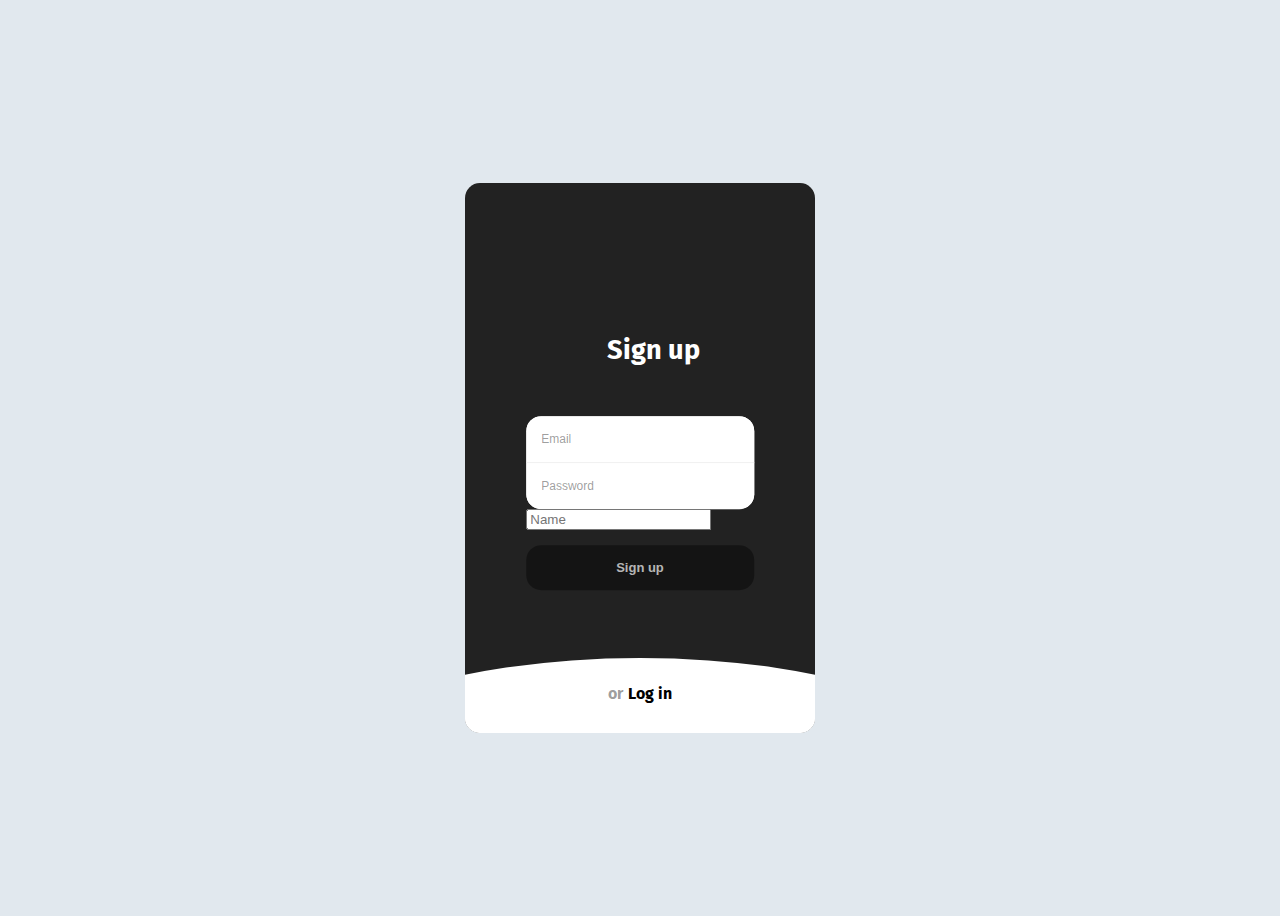
==== Kuafor_Sistemi/wwwroot/webkodlari3/index.html @ d9e674eb "Giriş sayfası eklendi" ====
<!DOCTYPE html>
<html lang="en">
<head>
    <meta charset="UTF-8">
    <meta name="viewport" content="width=device-width, initial-scale=1.0">
    <title>Document</title>
    <link rel="stylesheet" href="style.css">
</head>
<body>
    <div class="form-structor">
        <div class="signup">
            <h2 class="form-title" id="signup"><span>or</span>Sign up</h2>
            <div class="form-holder">
                <input type="email" class="input" placeholder="Email" />
                <input type="password" class="input" placeholder="Password" />
            </div>
                <input type="text" class="input" placeholder="Name" />
            <button class="submit-btn">Sign up</button>
        </div>
        <div class="login slide-up">
            <div class="center">
                <h2 class="form-title" id="login"><span>or</span>Log in</h2>
                <div class="form-holder">
                    <input type="email" class="input" placeholder="Email" />
                    <input type="password" class="input" placeholder="Password" />
                </div>
                <button class="submit-btn">Log in</button>
            </div>
        </div>
    </div>


    <script src="jskodlari.js"></script>
</body>
</html>
---- Kuafor_Sistemi/wwwroot/webkodlari3/style.css ----
@import url("https://fonts.googleapis.com/css?family=Fira+Sans");

html,body {
	position: relative;
	min-height: 100vh;
	background-color: #E1E8EE;
	display: flex;
	align-items: center;
	justify-content: center;
	font-family: "Fira Sans", Helvetica, Arial, sans-serif;
  -webkit-font-smoothing: antialiased;
  -moz-osx-font-smoothing: grayscale;
}

.form-structor {
	background-color: #222;
	border-radius: 15px;
	height: 550px;
	width: 350px;
	position: relative;
	overflow: hidden;
	
	&::after {
		content: '';
		opacity: .8;
		position: absolute;
		top: 0;right:0;bottom:0;left:0;
		background-repeat: no-repeat;
		background-position: left bottom;
		background-size: 500px;
		background-image: url('https://images.unsplash.com/photo-1503602642458-232111445657?ixlib=rb-0.3.5&ixid=eyJhcHBfaWQiOjEyMDd9&s=bf884ad570b50659c5fa2dc2cfb20ecf&auto=format&fit=crop&w=1000&q=100');
	}
	
	.signup {
		position: absolute;
		top: 50%;
		left: 50%;
		transform: translate(-50%, -50%);
		width: 65%;
		z-index: 5;
		transition: all .3s ease;
		
		
		&.slide-up {
			top: 5%;
			transform: translate(-50%, 0%);
			transition: all .3s ease;
		}
		
		&.slide-up .form-holder,
		&.slide-up .submit-btn {
			opacity: 0;
			visibility: hidden;
		}
		
		&.slide-up .form-title {
			font-size: 1em;
			cursor: pointer;
		}
		
		&.slide-up .form-title span {
			margin-right: 5px;
			opacity: 1;
			visibility: visible;
			transition: all .3s ease;
		}
		
		.form-title {
			color: #fff;
			font-size: 1.7em;
			text-align: center;
			
			span {
				color: rgba(0,0,0,0.4);
				opacity: 0;
				visibility: hidden;
				transition: all .3s ease;
			}
		}
		
		.form-holder {
			border-radius: 15px;
			background-color: #fff;
			overflow: hidden;
			margin-top: 50px;
			opacity: 1;
			visibility: visible;
			transition: all .3s ease;
			
			.input {
				border: 0;
				outline: none;
				box-shadow: none;
				display: block;
				height: 30px;
				line-height: 30px;
				padding: 8px 15px;
				border-bottom: 1px solid #eee;
				width: 100%;
				font-size: 12px;
				
				&:last-child {
					border-bottom: 0;
				}
				&::-webkit-input-placeholder {
					color: rgba(0,0,0,0.4);
				}
			}
		}
		
		.submit-btn {
			background-color: rgba(0,0,0,0.4);
			color: rgba(256,256,256,0.7);
			border:0;
			border-radius: 15px;
			display: block;
			margin: 15px auto; 
			padding: 15px 45px;
			width: 100%;
			font-size: 13px;
			font-weight: bold;
			cursor: pointer;
			opacity: 1;
			visibility: visible;
			transition: all .3s ease;
			
			&:hover {
				transition: all .3s ease;
				background-color: rgba(0,0,0,0.8);
			}
		}
	}
	
	.login {
		position: absolute;
		top: 20%;
		left: 0;
		right: 0;
		bottom: 0;
		background-color: #fff;
		z-index: 5;
		transition: all .3s ease;
		
		&::before {
			content: '';
			position: absolute;
			left: 50%;
			top: -20px;
			transform: translate(-50%, 0);
			background-color: #fff;
			width: 200%;
			height: 250px;
			border-radius: 50%;
			z-index: 4;
			transition: all .3s ease;
		}
		
		.center {
			position: absolute;
			top: calc(50% - 10%);
			left: 50%;
			transform: translate(-50%, -50%);
			width: 65%;
			z-index: 5;
			transition: all .3s ease;
			
			.form-title {
				color: #000;
				font-size: 1.7em;
				text-align: center;

				span {
					color: rgba(0,0,0,0.4);
					opacity: 0;
			    visibility: hidden;
				  transition: all .3s ease;
				}
			}

			.form-holder {
				border-radius: 15px;
				background-color: #fff;
				border: 1px solid #eee;
				overflow: hidden;
				margin-top: 50px;
				opacity: 1;
				visibility: visible;
				transition: all .3s ease;

				.input {
					border: 0;
					outline: none;
					box-shadow: none;
					display: block;
					height: 30px;
					line-height: 30px;
					padding: 8px 15px;
					border-bottom: 1px solid #eee;
					width: 100%;
					font-size: 12px;

					&:last-child {
						border-bottom: 0;
					}
					&::-webkit-input-placeholder {
						color: rgba(0,0,0,0.4);
					}
				}
			}

			.submit-btn {
				background-color: #6B92A4;
				color: rgba(256,256,256,0.7);
				border:0;
				border-radius: 15px;
				display: block;
				margin: 15px auto; 
				padding: 15px 45px;
				width: 100%;
				font-size: 13px;
				font-weight: bold;
				cursor: pointer;
				opacity: 1;
				visibility: visible;
				transition: all .3s ease;

				&:hover {
					transition: all .3s ease;
					background-color: rgba(0,0,0,0.8);
				}
			}
		}
		
		&.slide-up {
			top: 90%;
			transition: all .3s ease;
		}
		
		&.slide-up .center {
			top: 10%;
			transform: translate(-50%, 0%);
			transition: all .3s ease;
		}
		
		&.slide-up .form-holder,
		&.slide-up .submit-btn {
			opacity: 0;
			visibility: hidden;
			transition: all .3s ease;
		}
		
		&.slide-up .form-title {
			font-size: 1em;
			margin: 0;
			padding: 0;
			cursor: pointer;
			transition: all .3s ease;
		}
		
		&.slide-up .form-title span {
			margin-right: 5px;
			opacity: 1;
			visibility: visible;
			transition: all .3s ease;
		}
	}
}
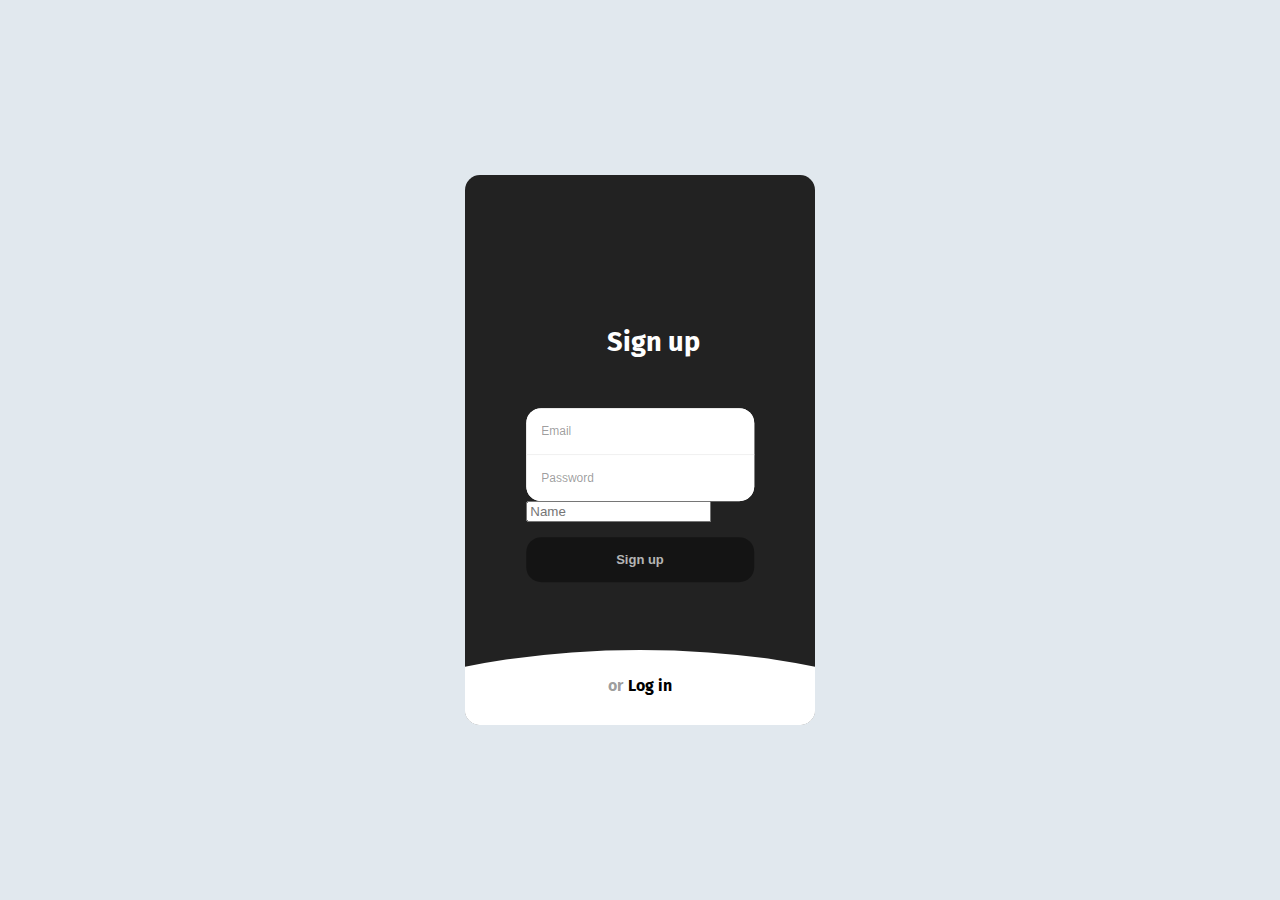
==== commit eae5173a: "projenin son hali" ====
--- a/Kuafor_Sistemi/wwwroot/webkodlari3/index.html
+++ b/Kuafor_Sistemi/wwwroot/webkodlari3/index.html
@@ -14,7 +14,7 @@
                 <input type="email" class="input" placeholder="Email" />
                 <input type="password" class="input" placeholder="Password" />
             </div>
-                <input type="text" class="input" placeholder="Name" />
+            <input type="text" class="input" placeholder="Name" />
             <button class="submit-btn">Sign up</button>
         </div>
         <div class="login slide-up">
@@ -29,7 +29,8 @@
         </div>
     </div>
 
+  
+    <script src="jskodlari.js"></script>
 
-    <script src="jskodlari.js"></script>
 </body>
 </html>--- a/Kuafor_Sistemi/wwwroot/webkodlari3/style.css
+++ b/Kuafor_Sistemi/wwwroot/webkodlari3/style.css
@@ -1,7 +1,11 @@
-
 @import url("https://fonts.googleapis.com/css?family=Fira+Sans");
-
-html,body {
+footer {
+	position: fixed;
+	bottom: 0;
+	width: 100%;
+}
+
+html {
 	position: relative;
 	min-height: 100vh;
 	background-color: #E1E8EE;
@@ -9,10 +13,38 @@
 	align-items: center;
 	justify-content: center;
 	font-family: "Fira Sans", Helvetica, Arial, sans-serif;
-  -webkit-font-smoothing: antialiased;
-  -moz-osx-font-smoothing: grayscale;
-}
-
+	-webkit-font-smoothing: antialiased;
+	-moz-osx-font-smoothing: grayscale;
+}
+
+body.login-page {
+		padding-top: 70px;
+		position: relative;
+		min-height: 100vh;
+		background-color: #E1E8EE;
+		display: flex;
+		align-items: center;
+		justify-content: center;
+		font-family: "Fira Sans", Helvetica, Arial, sans-serif;
+		-webkit-font-smoothing: antialiased;
+		-moz-osx-font-smoothing: grayscale;
+	}
+
+a.a-login{
+	color:black;
+}
+
+	a.a-login:hover {
+		color:darkslategrey;
+	}
+
+a.a-signup {
+	color: black;
+}
+
+	a.a-signup:hover {
+		color:white;
+	}
 .form-structor {
 	background-color: #222;
 	border-radius: 15px;
@@ -20,249 +52,261 @@
 	width: 350px;
 	position: relative;
 	overflow: hidden;
-	
-	&::after {
+}
+
+	.form-structor::after {
 		content: '';
 		opacity: .8;
 		position: absolute;
-		top: 0;right:0;bottom:0;left:0;
+		top: 0;
+		right: 0;
+		bottom: 0;
+		left: 0;
 		background-repeat: no-repeat;
 		background-position: left bottom;
 		background-size: 500px;
 		background-image: url('https://images.unsplash.com/photo-1503602642458-232111445657?ixlib=rb-0.3.5&ixid=eyJhcHBfaWQiOjEyMDd9&s=bf884ad570b50659c5fa2dc2cfb20ecf&auto=format&fit=crop&w=1000&q=100');
 	}
-	
-	.signup {
-		position: absolute;
-		top: 50%;
-		left: 50%;
-		transform: translate(-50%, -50%);
-		width: 65%;
-		z-index: 5;
-		transition: all .3s ease;
-		
-		
-		&.slide-up {
-			top: 5%;
-			transform: translate(-50%, 0%);
-			transition: all .3s ease;
-		}
-		
-		&.slide-up .form-holder,
-		&.slide-up .submit-btn {
+
+.signup {
+	position: absolute;
+	top: 50%;
+	left: 50%;
+	transform: translate(-50%, -50%);
+	width: 65%;
+	z-index: 5;
+	transition: all .3s ease;
+}
+
+	/* .signup.slide-up durumu */
+	.signup.slide-up {
+		top: 5%;
+		transform: translate(-50%, 0%);
+		transition: all .3s ease;
+	}
+
+		.signup.slide-up .form-holder,
+		.signup.slide-up .submit-btn {
 			opacity: 0;
 			visibility: hidden;
 		}
-		
-		&.slide-up .form-title {
+
+		/* .signup.slide-up i�indeki .form-title */
+		.signup.slide-up .form-title {
 			font-size: 1em;
 			cursor: pointer;
 		}
-		
-		&.slide-up .form-title span {
+
+			/* .signup.slide-up i�indeki .form-title span */
+			.signup.slide-up .form-title span {
+				margin-right: 5px;
+				opacity: 1;
+				visibility: visible;
+				transition: all .3s ease;
+			}
+
+	/* .signup i�indeki .form-title */
+	.signup .form-title {
+		color: #fff;
+		font-size: 1.7em;
+		text-align: center;
+	}
+
+		/* .signup i�indeki .form-title span */
+		.signup .form-title span {
+			color: rgba(0, 0, 0, 0.4);
+			opacity: 0;
+			visibility: hidden;
+			transition: all .3s ease;
+		}
+
+	/* .signup i�indeki .form-holder */
+	.signup .form-holder {
+		border-radius: 15px;
+		background-color: #fff;
+		overflow: hidden;
+		margin-top: 50px;
+		opacity: 1;
+		visibility: visible;
+		transition: all .3s ease;
+	}
+
+		.signup .form-holder .input {
+			border: 0;
+			outline: none;
+			box-shadow: none;
+			display: block;
+			height: 30px;
+			line-height: 30px;
+			padding: 8px 15px;
+			border-bottom: 1px solid #eee;
+			width: 100%;
+			font-size: 12px;
+		}
+
+			/* .signup i�indeki .form-holder .input:last-child */
+			.signup .form-holder .input:last-child {
+				border-bottom: 0;
+			}
+
+			/* .signup i�indeki .form-holder .input::-webkit-input-placeholder */
+			.signup .form-holder .input::-webkit-input-placeholder {
+				color: rgba(0, 0, 0, 0.4);
+			}
+
+.submit-btn {
+	background-color: rgba(0, 0, 0, 0.4);
+	color: rgba(256, 256, 256, 0.7);
+	border: 0;
+	border-radius: 15px;
+	display: block;
+	margin: 15px auto;
+	padding: 15px 45px;
+	width: 100%;
+	font-size: 13px;
+	font-weight: bold;
+	cursor: pointer;
+	opacity: 1;
+	visibility: visible;
+	transition: all .3s ease;
+}
+
+	.submit-btn:hover {
+		transition: all .3s ease;
+		background-color: rgba(0, 0, 0, 0.8);
+	}
+
+.login {
+	position: absolute;
+	top: 20%;
+	left: 0;
+	right: 0;
+	bottom: 0;
+	background-color: #fff;
+	z-index: 5;
+	transition: all .3s ease;
+}
+
+	.login::before {
+		content: '';
+		position: absolute;
+		left: 50%;
+		top: -20px;
+		transform: translate(-50%, 0);
+		background-color: #fff;
+		width: 200%;
+		height: 250px;
+		border-radius: 50%;
+		z-index: 4;
+		transition: all .3s ease;
+	}
+
+.center {
+	position: absolute;
+	top: calc(50% - 10%);
+	left: 50%;
+	transform: translate(-50%, -50%);
+	width: 65%;
+	z-index: 5;
+	transition: all .3s ease;
+}
+
+	.center .form-title {
+		color: #000;
+		font-size: 1.7em;
+		text-align: center;
+	}
+
+		.center .form-title span {
+			color: rgba(0, 0, 0, 0.4);
+			opacity: 0;
+			visibility: hidden;
+			transition: all .3s ease;
+		}
+
+	.center .form-holder {
+		border-radius: 15px;
+		background-color: #fff;
+		border: 1px solid #eee;
+		overflow: hidden;
+		margin-top: 50px;
+		opacity: 1;
+		visibility: visible;
+		transition: all .3s ease;
+	}
+
+		.center .form-holder .input {
+			border: 0;
+			outline: none;
+			box-shadow: none;
+			display: block;
+			height: 30px;
+			line-height: 30px;
+			padding: 8px 15px;
+			border-bottom: 1px solid #eee;
+			width: 100%;
+			font-size: 12px;
+		}
+
+			.center .form-holder .input:last-child {
+				border-bottom: 0;
+			}
+
+			.center .form-holder .input::-webkit-input-placeholder {
+				color: rgba(0, 0, 0, 0.4);
+			}
+
+	.center .submit-btn {
+		background-color: #6B92A4;
+		color: rgba(256, 256, 256, 0.7);
+		border: 0;
+		border-radius: 15px;
+		display: block;
+		margin: 15px auto;
+		padding: 15px 45px;
+		width: 100%;
+		font-size: 13px;
+		font-weight: bold;
+		cursor: pointer;
+		opacity: 1;
+		visibility: visible;
+		transition: all .3s ease;
+	}
+
+		.center .submit-btn:hover {
+			transition: all .3s ease;
+			background-color: rgba(0, 0, 0, 0.8);
+		}
+
+.login.slide-up {
+	top: 90%;
+	transition: all .3s ease;
+}
+
+	.login.slide-up .center {
+		top: 10%;
+		transform: translate(-50%, 0%);
+		transition: all .3s ease;
+	}
+
+	.login.slide-up .form-holder,
+	.login.slide-up .submit-btn {
+		opacity: 0;
+		visibility: hidden;
+		transition: all .3s ease;
+	}
+
+	.login.slide-up .form-title {
+		font-size: 1em;
+		margin: 0;
+		padding: 0;
+		cursor: pointer;
+		transition: all .3s ease;
+	}
+
+		.login.slide-up .form-title span {
 			margin-right: 5px;
 			opacity: 1;
 			visibility: visible;
 			transition: all .3s ease;
 		}
-		
-		.form-title {
-			color: #fff;
-			font-size: 1.7em;
-			text-align: center;
-			
-			span {
-				color: rgba(0,0,0,0.4);
-				opacity: 0;
-				visibility: hidden;
-				transition: all .3s ease;
-			}
-		}
-		
-		.form-holder {
-			border-radius: 15px;
-			background-color: #fff;
-			overflow: hidden;
-			margin-top: 50px;
-			opacity: 1;
-			visibility: visible;
-			transition: all .3s ease;
-			
-			.input {
-				border: 0;
-				outline: none;
-				box-shadow: none;
-				display: block;
-				height: 30px;
-				line-height: 30px;
-				padding: 8px 15px;
-				border-bottom: 1px solid #eee;
-				width: 100%;
-				font-size: 12px;
-				
-				&:last-child {
-					border-bottom: 0;
-				}
-				&::-webkit-input-placeholder {
-					color: rgba(0,0,0,0.4);
-				}
-			}
-		}
-		
-		.submit-btn {
-			background-color: rgba(0,0,0,0.4);
-			color: rgba(256,256,256,0.7);
-			border:0;
-			border-radius: 15px;
-			display: block;
-			margin: 15px auto; 
-			padding: 15px 45px;
-			width: 100%;
-			font-size: 13px;
-			font-weight: bold;
-			cursor: pointer;
-			opacity: 1;
-			visibility: visible;
-			transition: all .3s ease;
-			
-			&:hover {
-				transition: all .3s ease;
-				background-color: rgba(0,0,0,0.8);
-			}
-		}
-	}
-	
-	.login {
-		position: absolute;
-		top: 20%;
-		left: 0;
-		right: 0;
-		bottom: 0;
-		background-color: #fff;
-		z-index: 5;
-		transition: all .3s ease;
-		
-		&::before {
-			content: '';
-			position: absolute;
-			left: 50%;
-			top: -20px;
-			transform: translate(-50%, 0);
-			background-color: #fff;
-			width: 200%;
-			height: 250px;
-			border-radius: 50%;
-			z-index: 4;
-			transition: all .3s ease;
-		}
-		
-		.center {
-			position: absolute;
-			top: calc(50% - 10%);
-			left: 50%;
-			transform: translate(-50%, -50%);
-			width: 65%;
-			z-index: 5;
-			transition: all .3s ease;
-			
-			.form-title {
-				color: #000;
-				font-size: 1.7em;
-				text-align: center;
-
-				span {
-					color: rgba(0,0,0,0.4);
-					opacity: 0;
-			    visibility: hidden;
-				  transition: all .3s ease;
-				}
-			}
-
-			.form-holder {
-				border-radius: 15px;
-				background-color: #fff;
-				border: 1px solid #eee;
-				overflow: hidden;
-				margin-top: 50px;
-				opacity: 1;
-				visibility: visible;
-				transition: all .3s ease;
-
-				.input {
-					border: 0;
-					outline: none;
-					box-shadow: none;
-					display: block;
-					height: 30px;
-					line-height: 30px;
-					padding: 8px 15px;
-					border-bottom: 1px solid #eee;
-					width: 100%;
-					font-size: 12px;
-
-					&:last-child {
-						border-bottom: 0;
-					}
-					&::-webkit-input-placeholder {
-						color: rgba(0,0,0,0.4);
-					}
-				}
-			}
-
-			.submit-btn {
-				background-color: #6B92A4;
-				color: rgba(256,256,256,0.7);
-				border:0;
-				border-radius: 15px;
-				display: block;
-				margin: 15px auto; 
-				padding: 15px 45px;
-				width: 100%;
-				font-size: 13px;
-				font-weight: bold;
-				cursor: pointer;
-				opacity: 1;
-				visibility: visible;
-				transition: all .3s ease;
-
-				&:hover {
-					transition: all .3s ease;
-					background-color: rgba(0,0,0,0.8);
-				}
-			}
-		}
-		
-		&.slide-up {
-			top: 90%;
-			transition: all .3s ease;
-		}
-		
-		&.slide-up .center {
-			top: 10%;
-			transform: translate(-50%, 0%);
-			transition: all .3s ease;
-		}
-		
-		&.slide-up .form-holder,
-		&.slide-up .submit-btn {
-			opacity: 0;
-			visibility: hidden;
-			transition: all .3s ease;
-		}
-		
-		&.slide-up .form-title {
-			font-size: 1em;
-			margin: 0;
-			padding: 0;
-			cursor: pointer;
-			transition: all .3s ease;
-		}
-		
-		&.slide-up .form-title span {
-			margin-right: 5px;
-			opacity: 1;
-			visibility: visible;
-			transition: all .3s ease;
-		}
-	}
-}